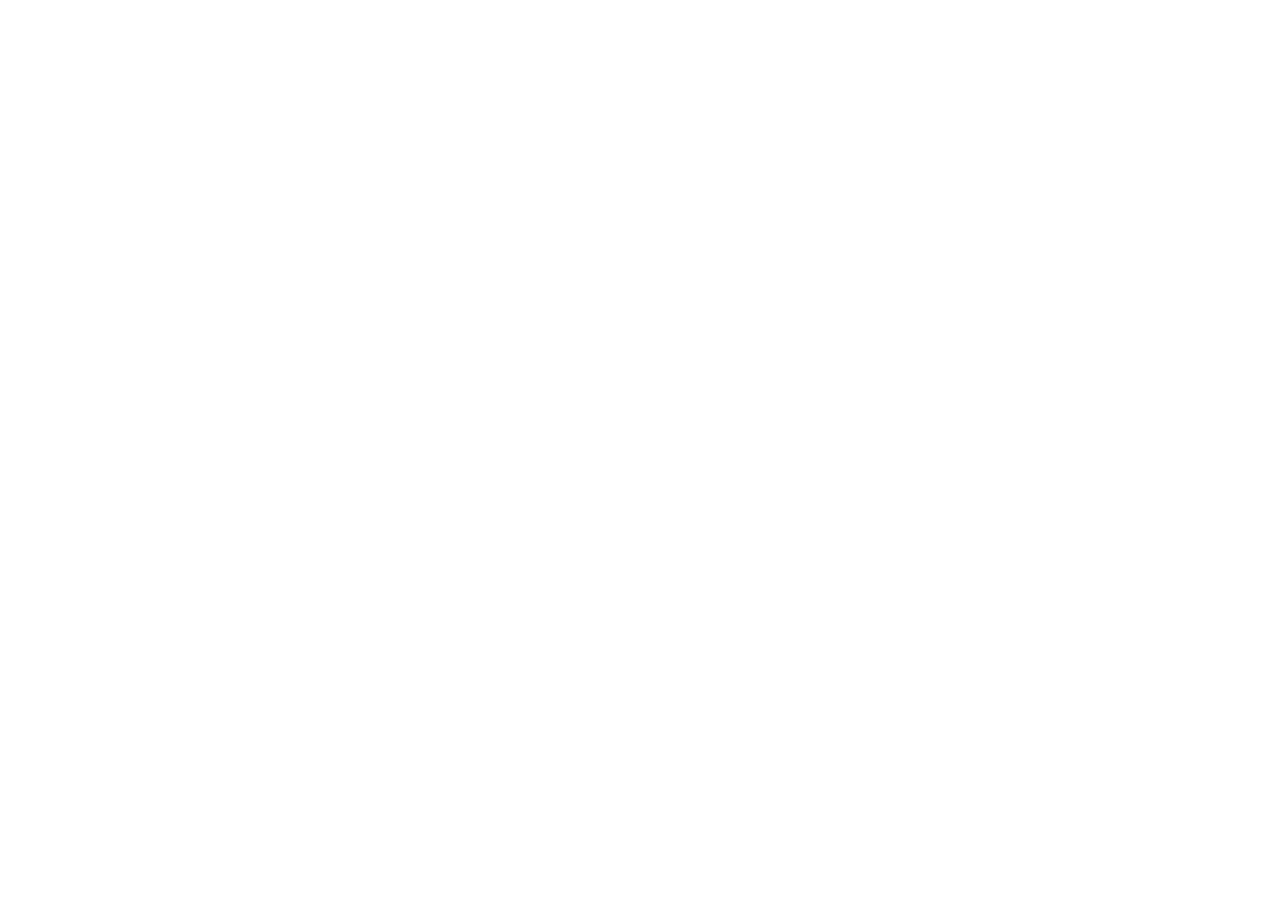
==== index.html @ 29444d0b "Estilização e começo do site" ====
<!DOCTYPE html>
<html lang="pt-br">
<head>
    <meta charset="UTF-8">
    <meta name="viewport" content="width=device-width, initial-scale=1.0">
    <link rel="stylesheet" href="CSS/style.css">
    <title>ConstruTech - Home</title>
</head>
<body>
    
</body>
</html>
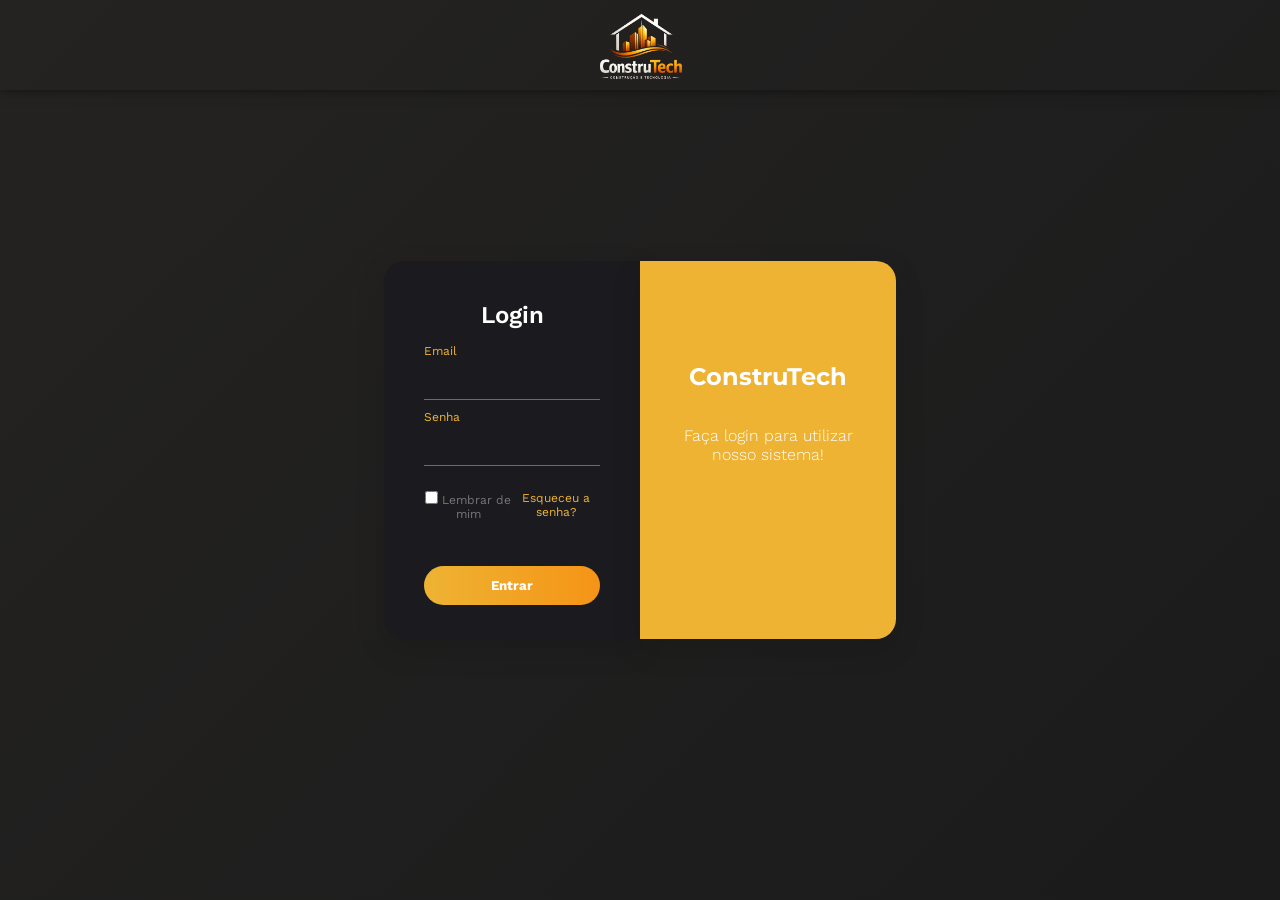
==== commit 2b79a92a: "Login e painal do adm" ====
--- a/index.html
+++ b/index.html
@@ -4,9 +4,52 @@
     <meta charset="UTF-8">
     <meta name="viewport" content="width=device-width, initial-scale=1.0">
     <link rel="stylesheet" href="CSS/style.css">
-    <title>ConstruTech - Home</title>
+    <title>ConstruTech - Login</title>
 </head>
 <body>
-    
+    <header>
+        <div class="logo-header">
+            <img src="Imagem/logo_principal.png" alt="">
+        </div>
+    </header>
+
+    <main class="login-section">
+        <div class="login-container">
+            <div class="login-card">
+                <h2>Login</h2>
+
+                <form>
+                    <div class="input-box">
+                        <input type="email" name="email" />
+                        <label>Email</label>
+                    </div>
+
+                    <div class="input-box">
+                        <input type="password" name="senha" />
+                        <label>Senha</label>
+                    </div>
+
+                    <div class="options-login">
+                        <label>
+                        <input type="checkbox" /> Lembrar de mim
+                        </label>
+                        <a href="#">Esqueceu a senha?</a>
+                    </div>
+
+                    
+                    <button type="submit" class="btn-login">
+                        <a href="admin.html">Entrar</a>
+                    </button>
+                </form>
+            </div>
+
+            <div class="cadastro-card">
+                <div class="cadastro-txt">
+                    <h2>ConstruTech</h2>
+                    <p>Faça login para utilizar nosso sistema!</p>
+                </div>
+            </div>            
+        </div>
+    </main> 
 </body>
 </html>
--- a/CSS/style.css
+++ b/CSS/style.css
@@ -0,0 +1,188 @@
+@import url('https://fonts.googleapis.com/css2?family=Montserrat:ital,wght@0,100..900;1,100..900&family=Work+Sans:ital,wght@0,100..900;1,100..900&display=swap');
+
+* {
+    padding: 0;
+    margin: 0;
+    box-sizing: border-box;
+    font-family: 'Work Sans', 'Montserrat';
+    transition: all 0.2s ease;
+}
+
+:root {
+    --primary: #eeb333;
+}
+
+a {
+    text-decoration: none;
+    color: inherit;
+}
+
+body {
+    height: 100vh;
+    background: linear-gradient(-45deg, #18181a, #2c2c2a, #18181a, #242321);
+    background-size: 400% 400%;
+    animation: gradientBG 15s ease infinite;
+}
+
+@keyframes gradientBG {
+    0% { background-position: 0% 50%; }
+    50% { background-position: 100% 50%; }
+    100% { background-position: 0% 50%; }
+}
+
+header {
+    width: 100%;
+    height: 10vh;
+    box-shadow: 0 -5px 15px #000;
+    display: flex;
+    align-items: center;
+    justify-content: center;
+}
+
+.logo-header {
+    width: fit-content;
+    margin-top: 0.5rem;
+}
+
+.logo-header img {
+    height: 70px;
+}
+
+.login-section {
+  height: 80vh;
+  display: flex;
+  justify-content: center;
+  align-items: center;
+}
+
+.login-container {
+    display: flex;
+    height: 42vh;
+    width: 40%;
+}
+
+.login-card {
+  width: 350px;
+  height: 42vh;
+  padding: 40px;
+  border-top-left-radius: 20px;
+  border-bottom-left-radius: 20px;
+  background: #1b1b1f;
+  box-shadow: 0 10px 30px #00000020;
+  text-align: center;
+}
+
+.login-card h2 {
+  margin-bottom: 30px;
+  font-weight: 600;
+  color: #fff;
+}
+
+input {
+    color: #fff;
+}
+
+.input-box {
+  position: relative;
+  margin-bottom: 25px;
+}
+
+.input-box input {
+  width: 100%;
+  padding: 12px;
+  border: none;
+  border-bottom: 1px solid #6b6b6b;
+  outline: none;
+  font-size: 14px;
+  background: transparent;
+}
+
+.input-box label {
+  position: absolute;
+  top: 50%;
+  left: 0;
+  transform: translateY(-50%);
+  font-size: 14px;
+  color: #777;
+  pointer-events: none;
+  transition: 0.3s;
+}
+
+.input-box input:focus + label,
+.input-box input:valid + label {
+  top: -8px;
+  font-size: 12px;
+  color: var(--primary);
+}
+
+.options-login {
+  display: flex;
+  justify-content: space-between;
+  font-size: 12px;
+  margin-bottom: 20px;
+  color: #777;
+}
+
+.options-login a {
+  text-decoration: none;
+  color: var(--primary);
+}
+
+.btn-login {
+  width: 100%;
+  padding: 12px;
+  border: none;
+  border-radius: 25px;
+  background: linear-gradient(to right, var(--primary), #f59416);
+  color: #fff;
+  font-weight: bold;
+  cursor: pointer;
+  margin-top: 25px;
+  transition: 0.3s;
+}
+
+.btn-login:hover {
+  transform: scale(1.05);
+  box-shadow: 0 0 15px #ffffff70;
+}
+
+.register {
+  margin-top: 15px;
+  font-size: 13px;
+}
+
+.register a {
+  color: var(--primary);
+  text-decoration: none;
+  font-weight: 500;
+}
+
+.cadastro-card {
+  width: 350px;
+  height: 42vh;
+  padding: 40px;
+  border-top-right-radius: 20px;
+  border-bottom-right-radius: 20px;
+  background: var(--primary);
+  box-shadow: 0 10px 30px #00000020;
+  text-align: center;
+  display: flex;
+  flex-direction: column;
+  justify-content: center;
+  align-items: center;
+}
+
+.cadastro-txt {
+    color: #fff;
+}
+
+.cadastro-card h2 {
+  margin-bottom: 35px;
+  font-weight: 700;
+  font-family: 'Montserrat';
+}
+
+.cadastro-card p {
+  margin-bottom: 75px;
+  font-weight: 300;
+}
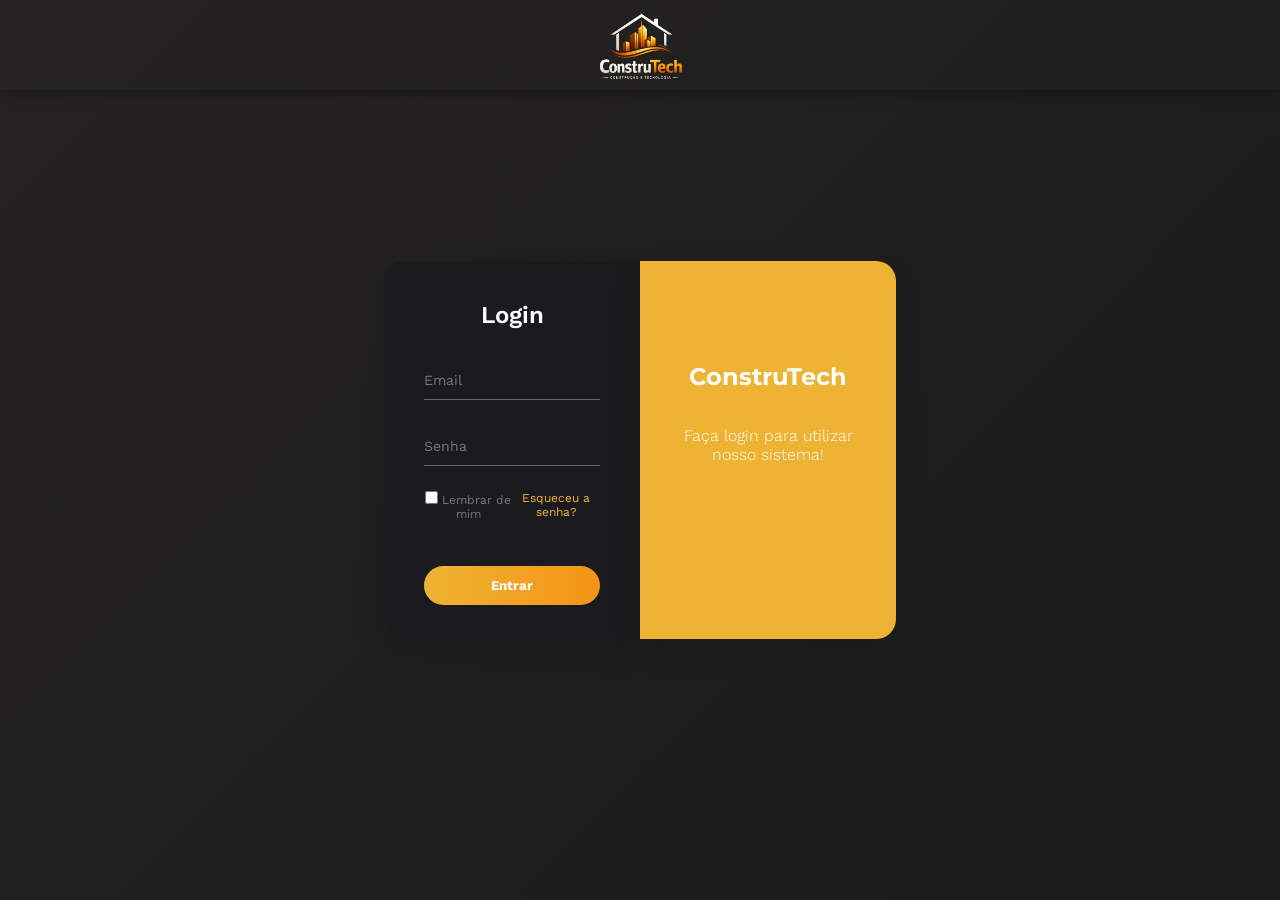
==== commit 7d6e6122: "Atualizações Gerais" ====
--- a/index.html
+++ b/index.html
@@ -20,12 +20,12 @@
 
                 <form>
                     <div class="input-box">
-                        <input type="email" name="email" />
+                        <input type="email" name="email" required/>
                         <label>Email</label>
                     </div>
 
                     <div class="input-box">
-                        <input type="password" name="senha" />
+                        <input type="password" name="senha" required/>
                         <label>Senha</label>
                     </div>
 
--- a/CSS/style.css
+++ b/CSS/style.css
@@ -128,6 +128,11 @@
   color: var(--primary);
 }
 
+.options-login a:hover {
+  transition: 0.2s ease-in-out;
+  text-decoration: underline;
+}
+
 .btn-login {
   width: 100%;
   padding: 12px;
